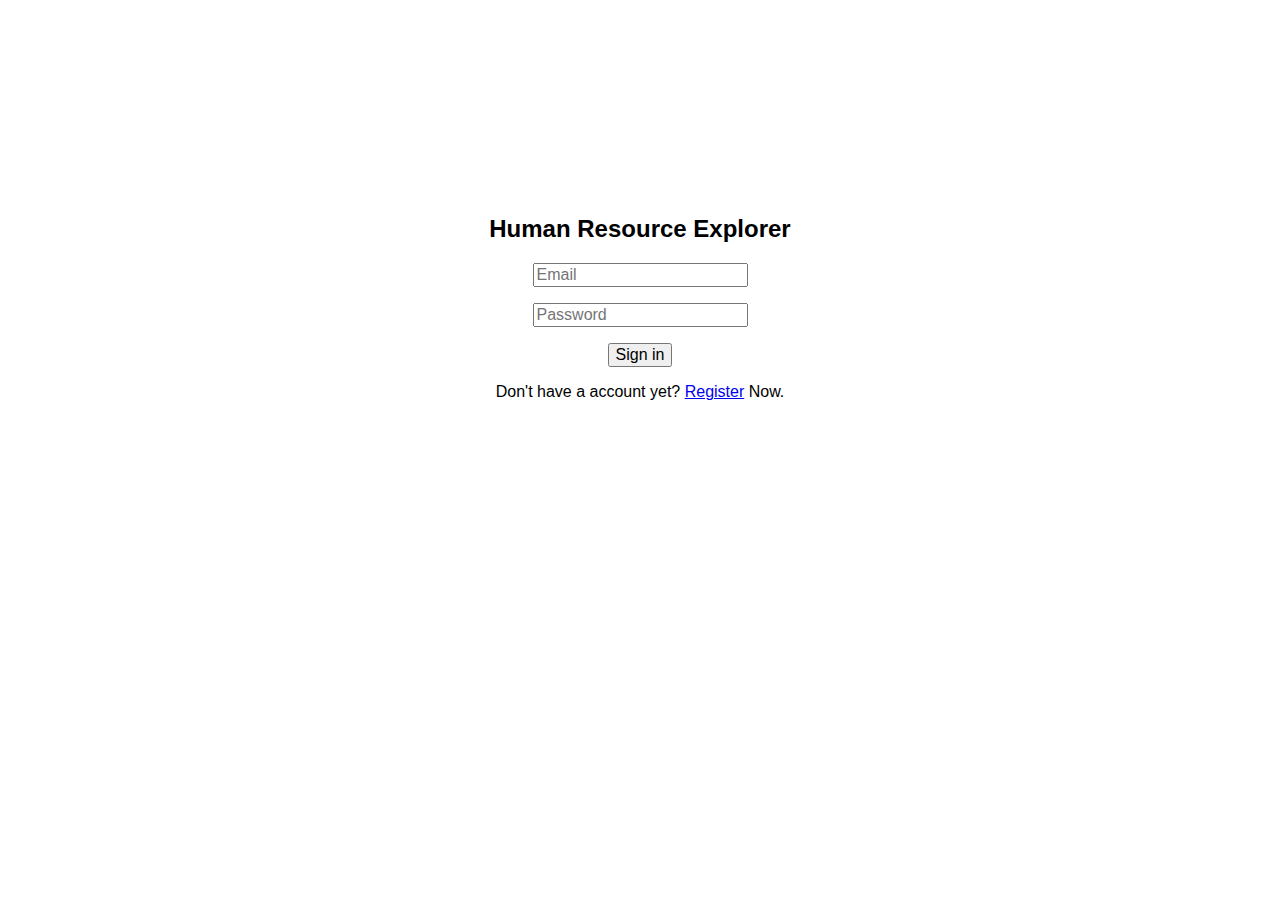
==== index.html @ b4a4d041 "change edit button to switch controller" ====
<!DOCTYPE html>
<!--[if lt IE 7]>      <html class="no-js lt-ie9 lt-ie8 lt-ie7"> <![endif]-->
<!--[if IE 7]>         <html class="no-js lt-ie9 lt-ie8"> <![endif]-->
<!--[if IE 8]>         <html class="no-js lt-ie9"> <![endif]-->
<!--[if gt IE 8]><!--> <html class="no-js"> <!--<![endif]-->
    <head>
        <meta charset="utf-8">
        <meta http-equiv="X-UA-Compatible" content="IE=edge,chrome=1">
        <title></title>
        <meta name="description" content="">
        <meta name="viewport" content="width=device-width">

        <!-- Place favicon.ico and apple-touch-icon.png in the root directory -->

        <link rel="stylesheet" href="css/font.css">
        <link rel="stylesheet" href="css/normalize.css">
        <!-- <link rel="stylesheet" href="css/index.css"> -->
        <link rel="stylesheet" href="/css/message.css">
		<style>
			.container {
			  display: flex;
			  justify-content: center;			  
			  align-items: center;
			  text-align: center
			}
			.text {
			  white-space: pre-wrap;
			}
			body {
				margin-top: 15vh;
			}

		</style>
    </head>
    <body>
		
			<!--[if lt IE 7]>
				<p class="chromeframe">You are using an <strong>outdated</strong> browser. Please <a href="http://browsehappy.com/">upgrade your browser</a> or <a href="http://www.google.com/chromeframe/?redirect=true">activate Google Chrome Frame</a> to improve your experience.</p>
			<![endif]-->

			<div id="noCognitoMessage" class="configMessage" style="display: none;">
				<div class="backdrop"></div>
				<div class="panel panel-default">
					<div class="panel-heading">
						<h3 class="panel-title">No Cognito User Pool Configured</h3>
					</div>
					<div class="panel-body">
						<p>There is no user pool configured in <a href="/js/config.js">/js/config.js</a>. You'll configure this in Module 2 of the workshop.</p>
					</div>
				</div>
			</div>
	
		<div class="container">

			<section class="form-wrap">
				<a href="index.html">
					<img src="images/logo.png" alt="Logo">
				</a>		
				<form id="signinForm">	
				  <h2>Human Resource Explorer</h2>
				  <input type="email" id="emailInputSignin" placeholder="Email" required>
				  <p><input type="password" id="passwordInputSignin" placeholder="Password" pattern=".*" required></p>
				  <input type="submit" value="Sign in">
				  <p>Don't have a account yet? <a href="register.html">Register</a> Now.</p>
				</form>
			</section>

		</div>

        <script src="js/vendor/jquery-3.1.0.js"></script>
        <script src="js/vendor/bootstrap.min.js"></script>
        <script src="js/vendor/aws-cognito-sdk.min.js"></script>
        <script src="js/vendor/amazon-cognito-identity.min.js"></script>
        <script src="js/config.js"></script>
        <script src="js/cognito-auth.js"></script>
    </body>
</html>
---- css/font.css ----
@font-face {
    font-family: "fairplex-wide";
    font-style: normal;
    font-weight: 400;
    src: url("../fonts/fairplex-wide-n4.woff") format("woff2");
}
@font-face {
    font-family: "fairplex-wide";
    font-style: normal;
    font-weight: 700;
    src: url("../fonts/fairplex-wide-n7.woff") format("woff2");
}
---- css/index.css ----
/*
 * HTML5 Boilerplate
 *
 * What follows is the result of much research on cross-browser styling.
 * Credit left inline and big thanks to Nicolas Gallagher, Jonathan Neal,
 * Kroc Camen, and the H5BP dev community and team.
 */

/* ==========================================================================
   Base styles: opinionated defaults
   ========================================================================== */

html,
button,
input,
select,
textarea {
    color: #222;
}

body {
    font-size: 1em;
    line-height: 1.4;
}

/*
 * Remove text-shadow in selection highlight: h5bp.com/i
 * These selection declarations have to be separate.
 * Customize the background color to match your design.
 */

::-moz-selection {
    background: #b3d4fc;
    text-shadow: none;
}

::selection {
    background: #b3d4fc;
    text-shadow: none;
}

/*
 * A better looking default horizontal rule
 */

hr {
    display: block;
    height: 1px;
    border: 0;
    border-top: 1px solid #ccc;
    margin: 1em 0;
    padding: 0;
}

/*
 * Remove the gap between images and the bottom of their containers: h5bp.com/i/440
 */

img {
    vertical-align: middle;
}

/*
 * Remove default fieldset styles.
 */

fieldset {
    border: 0;
    margin: 0;
    padding: 0;
}

/*
 * Allow only vertical resizing of textareas.
 */

textarea {
    resize: vertical;
}

/* ==========================================================================
   Chrome Frame prompt
   ========================================================================== */

.chromeframe {
    margin: 0.2em 0;
    background: #ccc;
    color: #000;
    padding: 0.2em 0;
}

/* ==========================================================================
   Author's custom styles
   ========================================================================== */







/* Generic */

body{
  width: 100vw;
  height: 100vh;

  background-image: url(../images/background.png);
  background-size: cover;
  background-repeat: no-repeat;
  background-position: center bottom;

  font-family: "fairplex-wide";
  -webkit-font-smoothing: antialiased;
  -moz-osx-font-smoothing: grayscale;
}





/* Logo */


header{
  width: 100vw;
  padding: 30px 0 100px;
}

header img{
  margin: 0 auto;
  display: block;
}

@media screen and (max-width: 600px) {
  header{
    padding: 30px 0 0;
  }

  header img{
    width: 35%;
  }
}





/* Forms */

.form-wrap{
    width: 35%;
    margin: 0 auto;
}

.left-form{
  width: 47.5%;

  float: left;
}

.right-form{
  width: 47.5%;

  float: right;
}


@media screen and (max-width: 1200px) {
  .form-wrap{
    width: 90%;
  }
}


@media screen and (max-width: 600px) {
  .form-wrap{
    width: 90%;
  }

  .left-form{
    width: 100%;
  }

  .right-form{
    width: 100%;
  }
}


input[type=text], input[type=password], input[type=email] {
    width: 100%;
    padding: 12px 0;
    margin: 10px 0 30px;
    display: inline-block;
    border: none;
    border-bottom: 2px solid white;
    box-sizing: border-box;
    background: transparent;
    outline: none;

    font-family: "fairplex-wide";
    font-size: 24px;
    opacity: 1;
    color: white;
    font-weight: 400;

    -webkit-transition: border-bottom 0.4s ease-in-out;
    transition: border-bottom 0.4s ease-in-out;
}

input[type=text]:focus, input[type=password]:focus {
    border-bottom: 2px solid black;
}


input[type=text]:valid, input[type=password]:valid {
    border-bottom: 2px solid #f50856;
} /* This is a quick fix to get an authorization / valid entry state without using JS */

input[type=submit] {
    width: 200px;
    background-color: white;
    color: #f50856;
    padding: 14px 20px;
    margin: 8px auto 30px;
    border: none;
    border-radius: 40px;
    cursor: pointer;
    display: block;

    font-family: "fairplex-wide";
    font-size: 24px;
    opacity: 1;
    font-weight: 700;
    text-transform: uppercase;

    -webkit-transition: background-color 0.2s ease-in-out;
    transition: background-color 0.2s ease-in-out;
}

input[type=submit]:hover {
    background-color: #dddddd;
    color: #bb0642;
}


::-webkit-input-placeholder { /* Chrome */
  color: white;
  font-style: italic;
  opacity: .4;

  font-family: "fairplex-wide";
  color: white;
  font-weight: 400;
}
:-ms-input-placeholder { /* IE 10+ */
  color: white;
  font-style: italic;
  opacity: .4;
}
::-moz-placeholder { /* Firefox 19+ */
  color: white;
  opacity: .4;
  font-style: italic;
}
:-moz-placeholder { /* Firefox 4 - 18 */
  color: white;
  opacity: .4;
  font-style: italic;
}





/* Typography */

h1{
  color: white;
  font-size: 48px;
  font-weight: 700;
  letter-spacing: 1px;
  text-transform: uppercase;
  text-align: center;
  margin: 10px 0;
}


@media screen and (max-width: 1200px) {
  h1{
    margin: 60px 0 0;
    font-size: 35px;
  }
}
























/* ==========================================================================
   Helper classes
   ========================================================================== */

/*
 * Image replacement
 */

.ir {
    background-color: transparent;
    border: 0;
    overflow: hidden;
    /* IE 6/7 fallback */
    *text-indent: -9999px;
}

.ir:before {
    content: "";
    display: block;
    width: 0;
    height: 150%;
}

/*
 * Hide from both screenreaders and browsers: h5bp.com/u
 */

.hidden {
    display: none !important;
    visibility: hidden;
}

/*
 * Hide only visually, but have it available for screenreaders: h5bp.com/v
 */

.visuallyhidden {
    border: 0;
    clip: rect(0 0 0 0);
    height: 1px;
    margin: -1px;
    overflow: hidden;
    padding: 0;
    position: absolute;
    width: 1px;
}

/*
 * Extends the .visuallyhidden class to allow the element to be focusable
 * when navigated to via the keyboard: h5bp.com/p
 */

.visuallyhidden.focusable:active,
.visuallyhidden.focusable:focus {
    clip: auto;
    height: auto;
    margin: 0;
    overflow: visible;
    position: static;
    width: auto;
}

/*
 * Hide visually and from screenreaders, but maintain layout
 */

.invisible {
    visibility: hidden;
}

/*
 * Clearfix: contain floats
 *
 * For modern browsers
 * 1. The space content is one way to avoid an Opera bug when the
 *    `contenteditable` attribute is included anywhere else in the document.
 *    Otherwise it causes space to appear at the top and bottom of elements
 *    that receive the `clearfix` class.
 * 2. The use of `table` rather than `block` is only necessary if using
 *    `:before` to contain the top-margins of child elements.
 */

.clearfix:before,
.clearfix:after {
    content: " "; /* 1 */
    display: table; /* 2 */
}

.clearfix:after {
    clear: both;
}

/*
 * For IE 6/7 only
 * Include this rule to trigger hasLayout and contain floats.
 */

.clearfix {
    *zoom: 1;
}

/* ==========================================================================
   EXAMPLE Media Queries for Responsive Design.
   Theses examples override the primary ('mobile first') styles.
   Modify as content requires.
   ========================================================================== */

@media only screen and (min-width: 35em) {
    /* Style adjustments for viewports that meet the condition */
}

@media print,
       (-o-min-device-pixel-ratio: 5/4),
       (-webkit-min-device-pixel-ratio: 1.25),
       (min-resolution: 120dpi) {
    /* Style adjustments for high resolution devices */
}

/* ==========================================================================
   Print styles.
   Inlined to avoid required HTTP connection: h5bp.com/r
   ========================================================================== */

@media print {
    * {
        background: transparent !important;
        color: #000 !important; /* Black prints faster: h5bp.com/s */
        box-shadow: none !important;
        text-shadow: none !important;
    }

    a,
    a:visited {
        text-decoration: underline;
    }

    a[href]:after {
        content: " (" attr(href) ")";
    }

    abbr[title]:after {
        content: " (" attr(title) ")";
    }

    /*
     * Don't show links for images, or javascript/internal links
     */

    .ir a:after,
    a[href^="javascript:"]:after,
    a[href^="#"]:after {
        content: "";
    }

    pre,
    blockquote {
        border: 1px solid #999;
        page-break-inside: avoid;
    }

    thead {
        display: table-header-group; /* h5bp.com/t */
    }

    tr,
    img {
        page-break-inside: avoid;
    }

    img {
        max-width: 100% !important;
    }

    @page {
        margin: 0.5cm;
    }

    p,
    h2,
    h3 {
        orphans: 3;
        widows: 3;
    }

    h2,
    h3 {
        page-break-after: avoid;
    }
}
---- css/message.css ----
.panel-default {
    border-color: #dddddd;
}
.panel {
    background-color: #ffffff;
    border: 1px solid rgba(0, 0, 0, 0);
    border-radius: 4px;
    box-shadow: 0 1px 1px rgba(0, 0, 0, 0.05);
}

.panel-default > .panel-heading {
    background-color: #f5f5f5;
    border-color: #dddddd;
    color: #333333;
}
.panel-heading {
    border-bottom: 1px solid rgba(0, 0, 0, 0);
    border-top-left-radius: 3px;
    border-top-right-radius: 3px;
    padding: 10px 15px;
}

.panel-title {
    color: inherit;
    font-size: 16px;
    margin-bottom: 0;
    margin-top: 0;
}

.configMessage {
    width: 100%;
    height: 100%;
    text-align: center;
    background: transparent;
    position: absolute;
    z-index: 2000;
}

.configMessage .panel {
    margin: auto;
    width: 40%;
    top: 50%;
    position: relative;
    transform: translateY(-50%);
    -ms-transform: translateY(-50%);
    -moz-transform: translateY(-50%);
    -webkit-transform: translateY(-50%);
    -o-transform: translateY(-50%);
    z-index: 100;
}

.configMessage .panel-body {
    text-align: left;
}

.configMessage .backdrop {
    position: absolute;
    width: 100%;
    height: 100%;
    background: #fff;
    opacity: 0.6;
    z-index: 50;
}
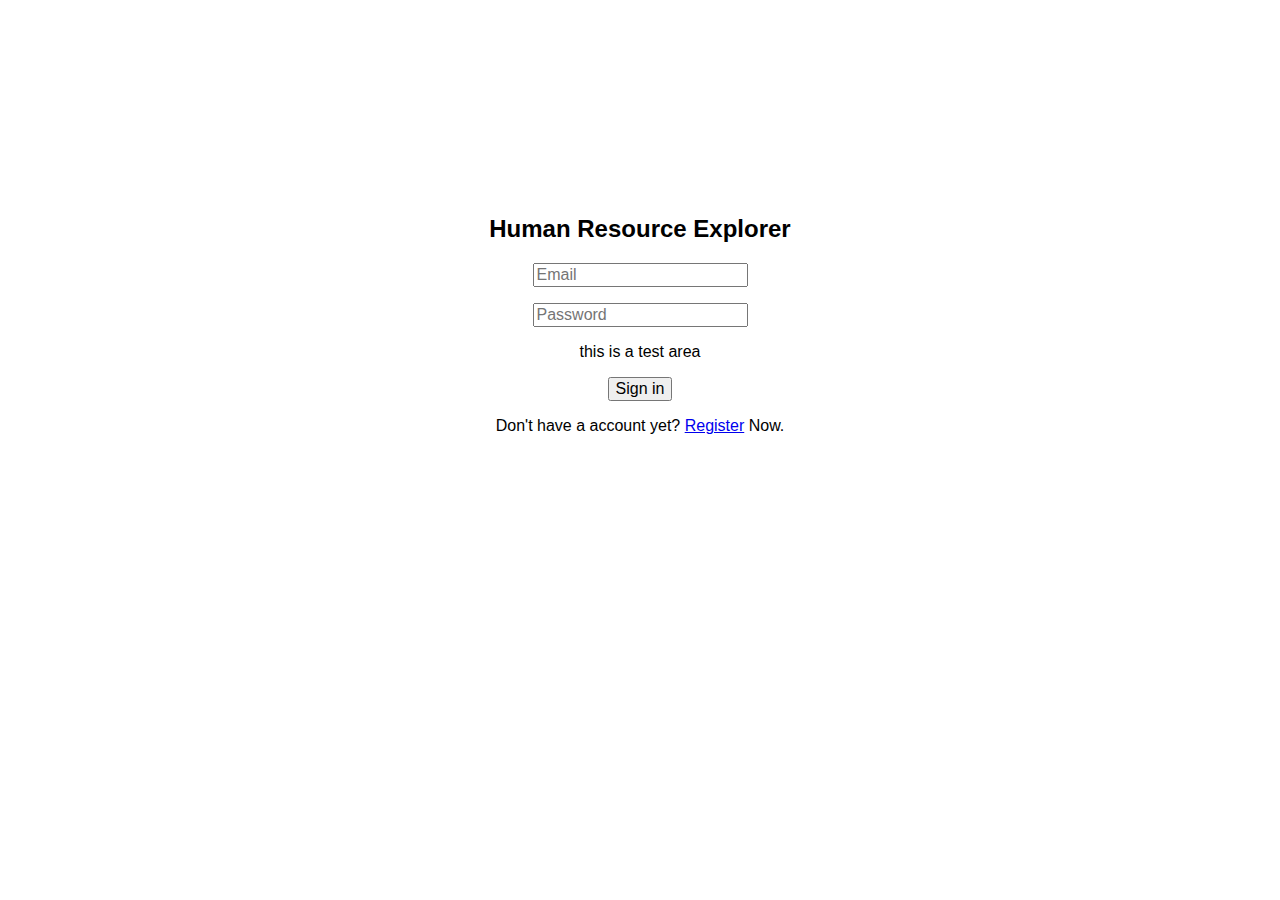
==== commit 61f56f1f: "add debug window" ====
--- a/index.html
+++ b/index.html
@@ -60,6 +60,7 @@
 				  <h2>Human Resource Explorer</h2>
 				  <input type="email" id="emailInputSignin" placeholder="Email" required>
 				  <p><input type="password" id="passwordInputSignin" placeholder="Password" pattern=".*" required></p>
+				  <div id="debugWindow">this is a test area</div><p>
 				  <input type="submit" value="Sign in">
 				  <p>Don't have a account yet? <a href="register.html">Register</a> Now.</p>
 				</form>
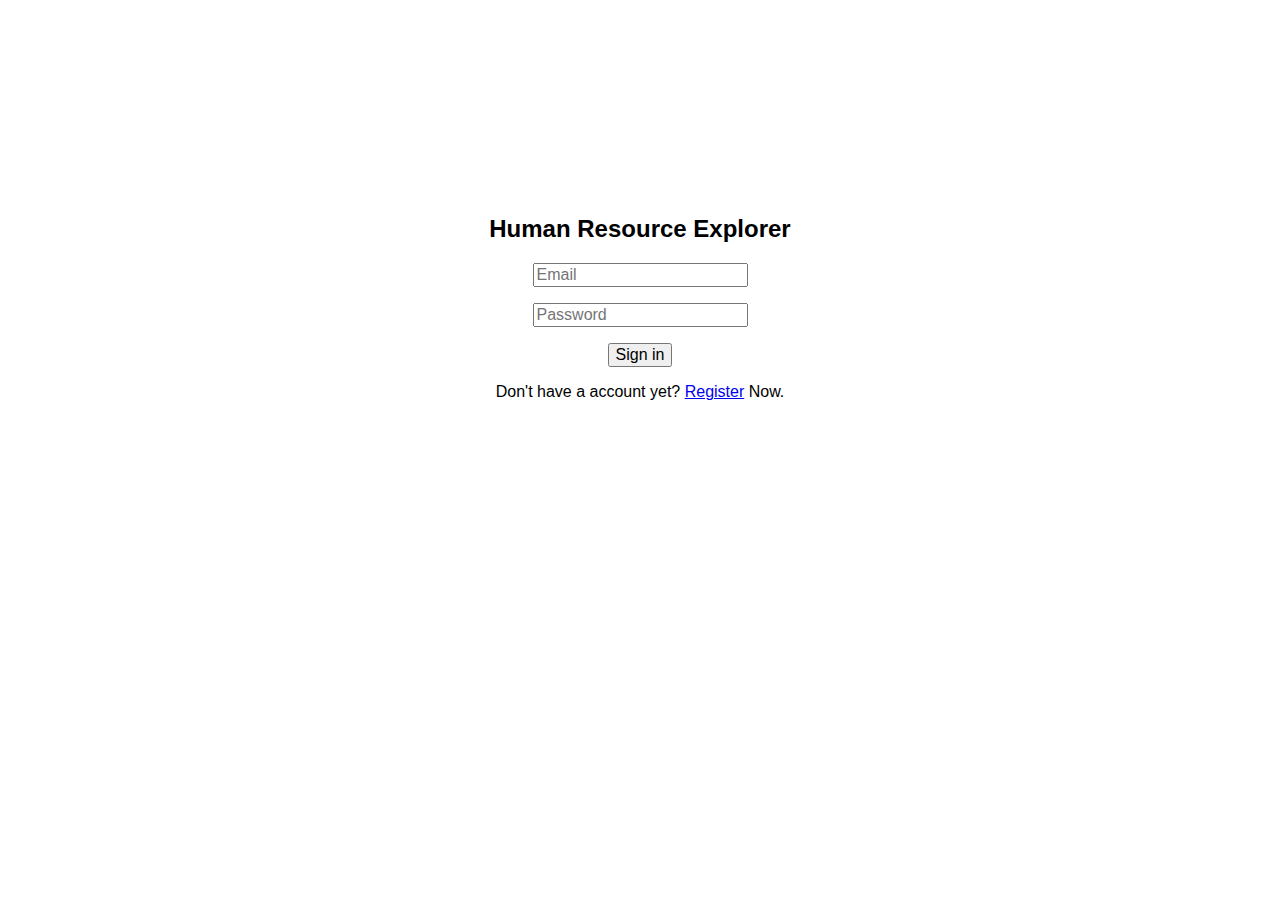
==== commit f8b5089e: "add cache-control into index.html" ====
--- a/index.html
+++ b/index.html
@@ -6,6 +6,8 @@
     <head>
         <meta charset="utf-8">
         <meta http-equiv="X-UA-Compatible" content="IE=edge,chrome=1">
+		<meta http-equiv="Cache-Control" content="must-revalidate">		
+
         <title></title>
         <meta name="description" content="">
         <meta name="viewport" content="width=device-width">
@@ -60,7 +62,6 @@
 				  <h2>Human Resource Explorer</h2>
 				  <input type="email" id="emailInputSignin" placeholder="Email" required>
 				  <p><input type="password" id="passwordInputSignin" placeholder="Password" pattern=".*" required></p>
-				  <div id="debugWindow">this is a test area</div><p>
 				  <input type="submit" value="Sign in">
 				  <p>Don't have a account yet? <a href="register.html">Register</a> Now.</p>
 				</form>
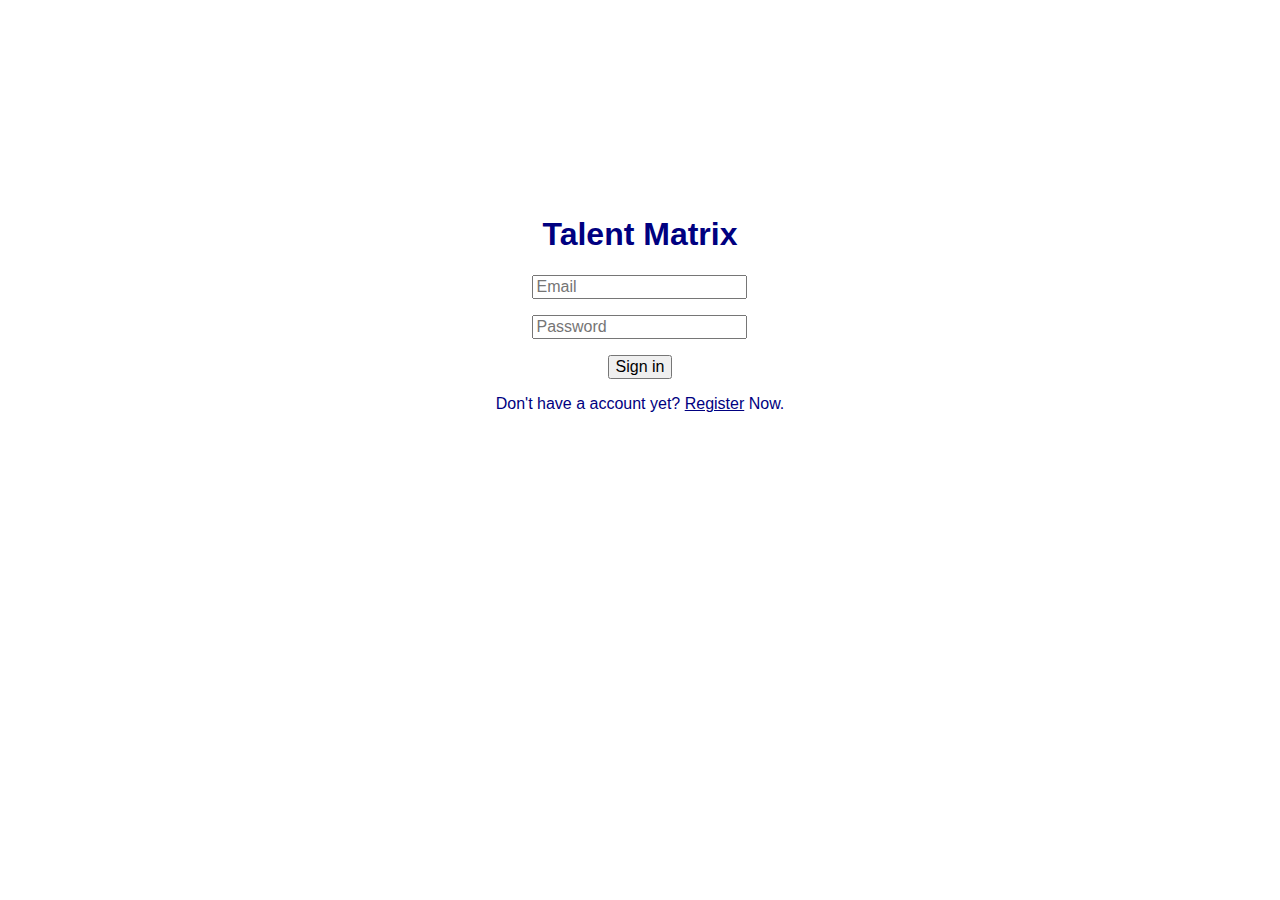
==== commit 26145d19: "Refine UI color" ====
--- a/index.html
+++ b/index.html
@@ -6,7 +6,12 @@
     <head>
         <meta charset="utf-8">
         <meta http-equiv="X-UA-Compatible" content="IE=edge,chrome=1">
-		<meta http-equiv="Cache-Control" content="must-revalidate">		
+		<meta http-equiv="Cache-Control" content="no-cache, no-store, must-revalidate">
+		<meta http-equiv="Pragma" content="no-cache">
+		<meta http-equiv="Expires" content="0">
+		<meta name="expires" content="0">
+		<meta name="pragma" content="no-cache">
+
 
         <title></title>
         <meta name="description" content="">
@@ -59,11 +64,11 @@
 					<img src="images/logo.png" alt="Logo">
 				</a>		
 				<form id="signinForm">	
-				  <h2>Human Resource Explorer</h2>
+				  <h1 style="color: navy;">Talent Matrix</h1>
 				  <input type="email" id="emailInputSignin" placeholder="Email" required>
 				  <p><input type="password" id="passwordInputSignin" placeholder="Password" pattern=".*" required></p>
 				  <input type="submit" value="Sign in">
-				  <p>Don't have a account yet? <a href="register.html">Register</a> Now.</p>
+				  <p style="color: navy;">Don't have a account yet? <a style="color: navy;" href="register.html">Register</a> Now.</p>
 				</form>
 			</section>
 
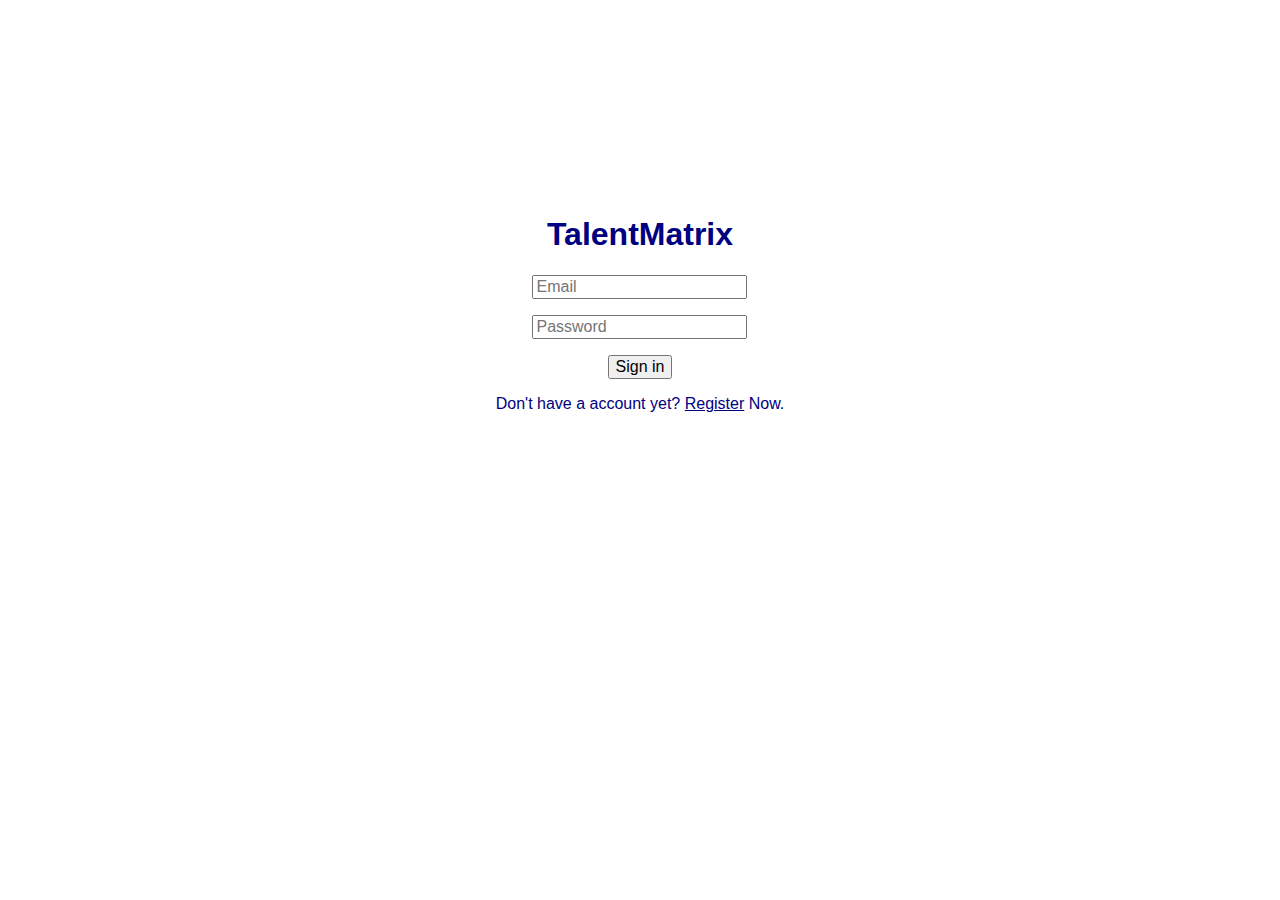
==== commit 558afc98: "Refine UI" ====
--- a/index.html
+++ b/index.html
@@ -64,7 +64,7 @@
 					<img src="images/logo.png" alt="Logo">
 				</a>		
 				<form id="signinForm">	
-				  <h1 style="color: navy;">Talent Matrix</h1>
+				  <h1 style="color: navy;">TalentMatrix</h1>
 				  <input type="email" id="emailInputSignin" placeholder="Email" required>
 				  <p><input type="password" id="passwordInputSignin" placeholder="Password" pattern=".*" required></p>
 				  <input type="submit" value="Sign in">
